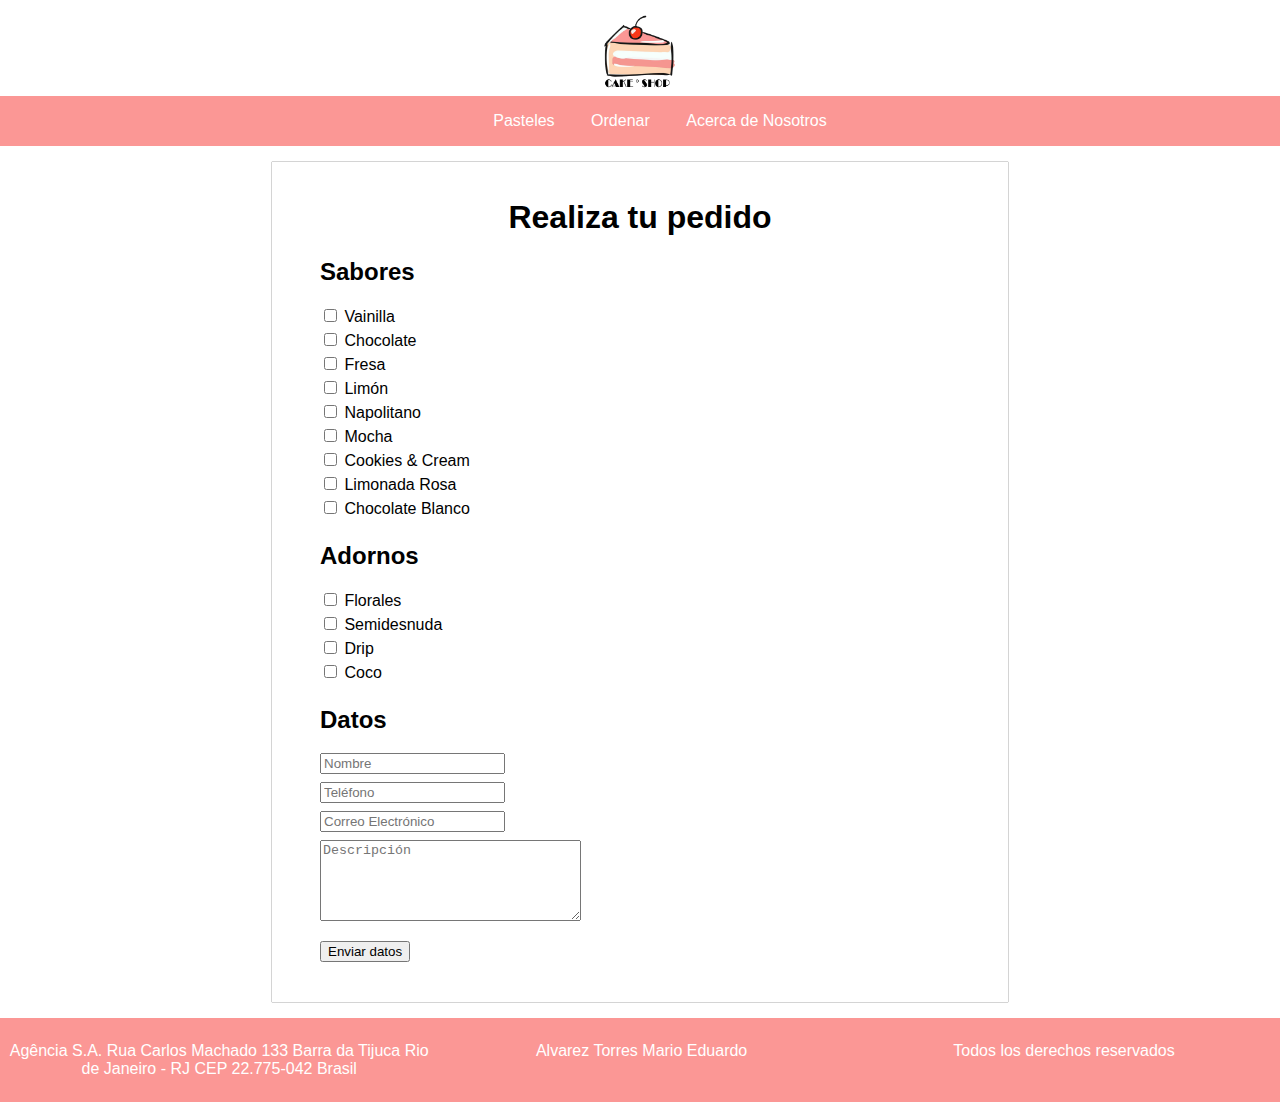
==== src/html/ordenar.html @ 7ceed5ff "Creacion de las siguientes dos pantallas con sus respectivos estilos" ====
<!DOCTYPE html>
<html lang="en">
<head>
    <meta charset="UTF-8">
    <meta http-equiv="X-UA-Compatible" content="IE=edge">
    <meta name="viewport" content="width=device-width, initial-scale=1.0">
    <link rel="stylesheet" href="../css/styles.css">
    <link rel="stylesheet" href="../css/ordenar.css">
    <title>Cake-Shop</title>
</head>
<body>
    <header>
       <a href="index.html" class="logo">
        <img src="../img/pastel.png" alt="Logo Pastel Cake Shop">
       </a>
        <nav class="navbar">
            <ul>
                <a href="index.html"><li>Pasteles</li></a>
                <a href="ordenar.html"><li>Ordenar</li></a>
                <a href="informacion.html"><li>Acerca de Nosotros</li></a>
            </ul>
        </nav>
    </header>
    
    <form action="">
        <div class="container-form">
            <center>
                <h1>Realiza tu pedido</h1>
            </center>
            <h2>Sabores</h2>
                <input type="checkbox" name="sabores" value="vainilla"> Vainilla<br>
                <input type="checkbox" name="sabores" value="mediodia"> Chocolate<br>
                <input type="checkbox" name="sabores" value="fresa"> Fresa<br>
                <input type="checkbox" name="sabores" value="limon"> Limón<br>
                <input type="checkbox" name="sabores" value="napolitano"> Napolitano<br>
                <input type="checkbox" name="sabores" value="mocha"> Mocha<br>
                <input type="checkbox" name="sabores" value="cookiescream"> Cookies & Cream<br>
                <input type="checkbox" name="sabores" value="limonadarosa"> Limonada Rosa<br>
                <input type="checkbox" name="sabores" value="chocolateblanco"> Chocolate Blanco<br>
            <h2>Adornos</h2>
            <label>
                <input type="checkbox" id="Florales">   <label for="Florales">Florales</label><br>
                <input type="checkbox" id="Semidesnuda"><label for="Semidesnuda"> Semidesnuda </label><br>
                <input type="checkbox" id="Drip">       <label for="Drip">Drip </label><br>
                <input type="checkbox" id="Coco">       <label for="Coco">Coco  </label><br>
            </label>
            <h2>Datos</h2>
                <input type="text" id="name" name="name" placeholder="Nombre"><br>
                <input type="tel"  id="telf" name="telf" placeholder="Teléfono"><br>
                <input type="email"id="email"name="email"placeholder="Correo Electrónico"><br>
                <textarea
                    name="textarea"
                    rows="5"
                    cols="30"
                    placeholder="Descripción"></textarea>
                <p><input type="submit" value="Enviar datos"></p>
        </div>
    </form>

    <footer class="footer">
        <p>Agência S.A.
            Rua Carlos Machado 133
            Barra da Tijuca
            Rio de Janeiro - RJ
            CEP 22.775-042
            Brasil</p>
        <p>Alvarez Torres Mario Eduardo</p>
        <p>Todos los derechos reservados</p>
    </footer>
</body>
</html>
---- src/css/styles.css ----
html {
    font-family: 'Gill Sans', 'Gill Sans MT', Calibri, 'Trebuchet MS', sans-serif;
}

body{
    position: relative;
    margin: auto;
    height: 100%;
}

header li {
    display: inline-block;
    padding: 0  1rem;
    transition: transform 250ms;
    color: white;
}

li{
    transition: transform 250ms;
}

header img{
    width: 6rem;
    padding: 0 46%;
    display: block;
}

.navbar {
    width: 100%;
    display: flex;
    justify-content: center;
    background-color: #fb9795
}

.cake-info{
    display: grid;
    grid-template-columns: 50% 50%;
    margin: 2rem;
}

.card-sabores,.card-adornos{
    display: grid;
    grid-template-columns: 50% 50%;
    align-items: center;
    border-radius: 1rem;
    box-shadow: 0px 1px 10px #969696;
    margin: 1rem 3rem;
    transition: transform 250ms;
    padding: 0px;
    width: 32rem;
}

.card-sabores img,.card-adornos img{
    border-radius: 1rem;
}

.card-sabores .information,.card-adornos .information{
    margin: auto;
}

.carrusel{
    border-radius: 1rem;
    box-shadow: 0px 1px 10px #a7a5a5;
    margin: 1rem 1rem;
}

footer {
    background-color: #fb9795;
    color: white;
    display: grid;
    grid-template-columns: 33% 33% 33%;
    padding: 0.5rem;
    position:relative;
    text-align: center;
    width: 100%;
}


.cake-info img{
    width: 100%;
    height: 100%;
}

.cake-info > *:hover {
    transform: translateX(10px);
}

header li:hover{
    transform: scale(1.2);
}

li:hover{
    transform: translateX(10px);
}

@media (max-width:679px){
    .cake-info{
        display: flex;
        flex-direction: column;
    }
}
---- src/css/ordenar.css ----
html {
    font-family: 'Gill Sans', 'Gill Sans MT', Calibri, 'Trebuchet MS', sans-serif;
}

.container-form{
    margin: 10px;
    box-shadow: 0px 0px 1px #000000;
    margin: 1rem auto;
    width: 50%;
}

.container-form{
    padding: 1rem 3rem;
}

input{
    margin-bottom: 0.5rem;
}
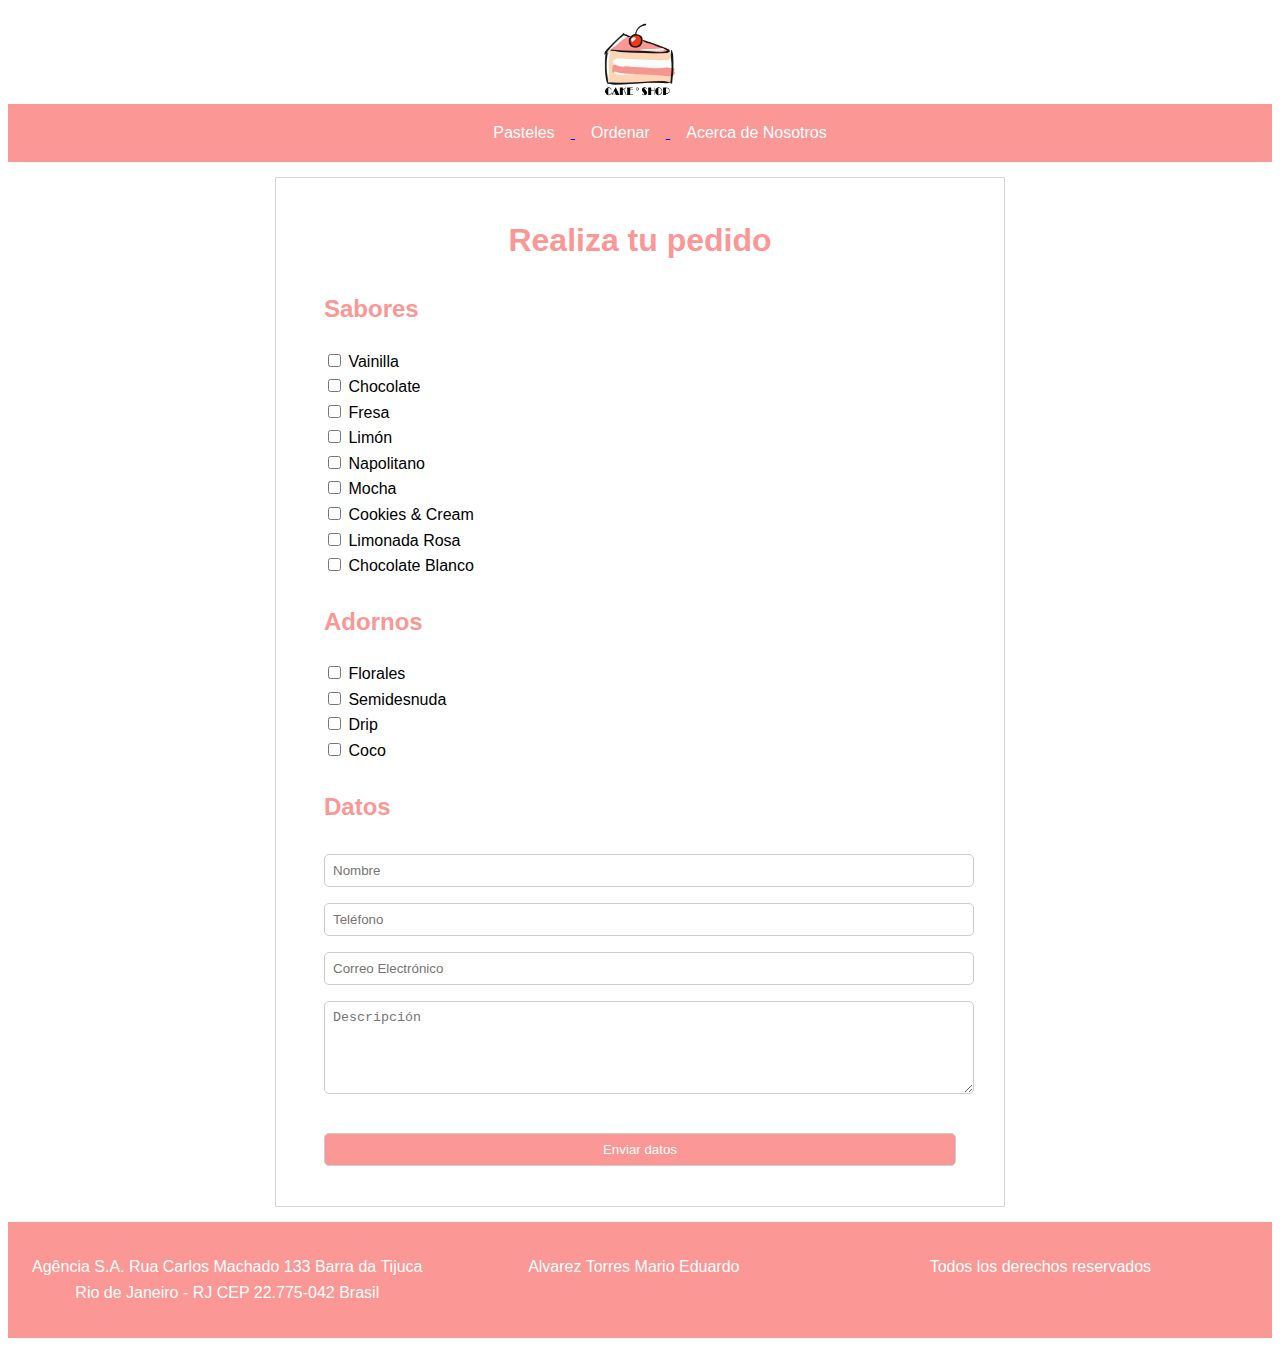
==== commit b98e6efb: "correcciones rapidas para mejor presentacion" ====
--- a/src/html/ordenar.html
+++ b/src/html/ordenar.html
@@ -1,72 +1,101 @@
 <!DOCTYPE html>
 <html lang="en">
-<head>
-    <meta charset="UTF-8">
-    <meta http-equiv="X-UA-Compatible" content="IE=edge">
-    <meta name="viewport" content="width=device-width, initial-scale=1.0">
-    <link rel="stylesheet" href="../css/styles.css">
-    <link rel="stylesheet" href="../css/ordenar.css">
+  <head>
+    <meta charset="UTF-8" />
+    <meta http-equiv="X-UA-Compatible" content="IE=edge" />
+    <meta name="viewport" content="width=device-width, initial-scale=1.0" />
+    <link rel="stylesheet" href="../css/styles.css" />
+    <link rel="stylesheet" href="../css/ordenar.css" />
     <title>Cake-Shop</title>
-</head>
-<body>
+  </head>
+
+  <body>
     <header>
-       <a href="index.html" class="logo">
-        <img src="../img/pastel.png" alt="Logo Pastel Cake Shop">
-       </a>
-        <nav class="navbar">
-            <ul>
-                <a href="index.html"><li>Pasteles</li></a>
-                <a href="ordenar.html"><li>Ordenar</li></a>
-                <a href="informacion.html"><li>Acerca de Nosotros</li></a>
-            </ul>
-        </nav>
+      <a href="index.html" class="logo">
+        <img src="../img/pastel.png" alt="Logo Pastel Cake Shop" />
+      </a>
+      <nav class="navbar">
+        <ul>
+          <a href="index.html">
+            <li>Pasteles</li>
+          </a>
+          <a href="ordenar.html">
+            <li>Ordenar</li>
+          </a>
+          <a href="informacion.html">
+            <li>Acerca de Nosotros</li>
+          </a>
+        </ul>
+      </nav>
     </header>
-    
+
     <form action="">
-        <div class="container-form">
-            <center>
-                <h1>Realiza tu pedido</h1>
-            </center>
-            <h2>Sabores</h2>
-                <input type="checkbox" name="sabores" value="vainilla"> Vainilla<br>
-                <input type="checkbox" name="sabores" value="mediodia"> Chocolate<br>
-                <input type="checkbox" name="sabores" value="fresa"> Fresa<br>
-                <input type="checkbox" name="sabores" value="limon"> Limón<br>
-                <input type="checkbox" name="sabores" value="napolitano"> Napolitano<br>
-                <input type="checkbox" name="sabores" value="mocha"> Mocha<br>
-                <input type="checkbox" name="sabores" value="cookiescream"> Cookies & Cream<br>
-                <input type="checkbox" name="sabores" value="limonadarosa"> Limonada Rosa<br>
-                <input type="checkbox" name="sabores" value="chocolateblanco"> Chocolate Blanco<br>
-            <h2>Adornos</h2>
-            <label>
-                <input type="checkbox" id="Florales">   <label for="Florales">Florales</label><br>
-                <input type="checkbox" id="Semidesnuda"><label for="Semidesnuda"> Semidesnuda </label><br>
-                <input type="checkbox" id="Drip">       <label for="Drip">Drip </label><br>
-                <input type="checkbox" id="Coco">       <label for="Coco">Coco  </label><br>
-            </label>
-            <h2>Datos</h2>
-                <input type="text" id="name" name="name" placeholder="Nombre"><br>
-                <input type="tel"  id="telf" name="telf" placeholder="Teléfono"><br>
-                <input type="email"id="email"name="email"placeholder="Correo Electrónico"><br>
-                <textarea
-                    name="textarea"
-                    rows="5"
-                    cols="30"
-                    placeholder="Descripción"></textarea>
-                <p><input type="submit" value="Enviar datos"></p>
+      <div class="container-form">
+        <center>
+          <h1>Realiza tu pedido</h1>
+        </center>
+        <h2>Sabores</h2>
+        <input type="checkbox" name="sabores" value="vainilla" /> Vainilla<br />
+        <input type="checkbox" name="sabores" value="mediodia" /> Chocolate
+        <br />
+        <input type="checkbox" name="sabores" value="fresa" /> Fresa<br />
+        <input type="checkbox" name="sabores" value="limon" /> Limón<br />
+        <input type="checkbox" name="sabores" value="napolitano" /> Napolitano
+        <br />
+        <input type="checkbox" name="sabores" value="mocha" /> Mocha<br />
+        <input type="checkbox" name="sabores" value="cookiescream" /> Cookies &
+        Cream
+        <br />
+        <input type="checkbox" name="sabores" value="limonadarosa" /> Limonada
+        Rosa
+        <br />
+        <input type="checkbox" name="sabores" value="chocolateblanco" />
+        Chocolate Blanco<br />
+        <h2>Adornos</h2>
+        <label>
+          <input type="checkbox" id="Florales" />
+          <label for="Florales">Florales</label><br />
+          <input type="checkbox" id="Semidesnuda" /><label for="Semidesnuda">
+            Semidesnuda </label
+          ><br />
+          <input type="checkbox" id="Drip" /> <label for="Drip">Drip </label
+          ><br />
+          <input type="checkbox" id="Coco" /> <label for="Coco">Coco </label
+          ><br />
+        </label>
+        <h2>Datos</h2>
+        <div class="write">
+          <input type="text" id="name" name="name" placeholder="Nombre" /><br />
+          <input
+            type="tel"
+            id="telf"
+            name="telf"
+            placeholder="Teléfono"
+          /><br />
+          <input
+            type="email"
+            id="email"
+            name="email"
+            placeholder="Correo Electrónico"
+          /><br />
+          <textarea
+            name="textarea"
+            rows="5"
+            cols="30"
+            placeholder="Descripción"
+          ></textarea>
+          <p><input type="submit" value="Enviar datos" /></p>
         </div>
+      </div>
     </form>
 
     <footer class="footer">
-        <p>Agência S.A.
-            Rua Carlos Machado 133
-            Barra da Tijuca
-            Rio de Janeiro - RJ
-            CEP 22.775-042
-            Brasil</p>
-        <p>Alvarez Torres Mario Eduardo</p>
-        <p>Todos los derechos reservados</p>
+      <p>
+        Agência S.A. Rua Carlos Machado 133 Barra da Tijuca Rio de Janeiro - RJ
+        CEP 22.775-042 Brasil
+      </p>
+      <p>Alvarez Torres Mario Eduardo</p>
+      <p>Todos los derechos reservados</p>
     </footer>
-</body>
+  </body>
 </html>
-
--- a/src/css/styles.css
+++ b/src/css/styles.css
@@ -1,25 +1,27 @@
 html {
-    font-family: 'Gill Sans', 'Gill Sans MT', Calibri, 'Trebuchet MS', sans-serif;
+    font-family: Arial, sans-serif;
+    line-height: 1.6;
+    background-color: #ffffff;
 }
 
-body{
-    position: relative;
-    margin: auto;
-    height: 100%;
+body {
+    display: flex;
+    flex-direction: column;
+    min-height: 100vh;
 }
 
 header li {
     display: inline-block;
-    padding: 0  1rem;
+    padding: 0 1rem;
     transition: transform 250ms;
     color: white;
 }
 
-li{
+li {
     transition: transform 250ms;
 }
 
-header img{
+header img {
     width: 6rem;
     padding: 0 46%;
     display: block;
@@ -32,13 +34,14 @@
     background-color: #fb9795
 }
 
-.cake-info{
+.cake-info {
     display: grid;
     grid-template-columns: 50% 50%;
     margin: 2rem;
 }
 
-.card-sabores,.card-adornos{
+.card-sabores,
+.card-adornos {
     display: grid;
     grid-template-columns: 50% 50%;
     align-items: center;
@@ -50,15 +53,22 @@
     width: 32rem;
 }
 
-.card-sabores img,.card-adornos img{
+.card-sabores img,
+.card-adornos img {
     border-radius: 1rem;
 }
 
-.card-sabores .information,.card-adornos .information{
+.card-sabores .information,
+.card-adornos .information {
     margin: auto;
 }
 
-.carrusel{
+.card-sabores:hover,
+.card-adornos:hover {
+    transform: scale(1.05);
+}
+
+.carrusel {
     border-radius: 1rem;
     box-shadow: 0px 1px 10px #a7a5a5;
     margin: 1rem 1rem;
@@ -70,32 +80,39 @@
     display: grid;
     grid-template-columns: 33% 33% 33%;
     padding: 0.5rem;
-    position:relative;
-    text-align: center;
-    width: 100%;
+    margin-top: auto;
 }
 
-
-.cake-info img{
+.cake-info img {
     width: 100%;
     height: 100%;
 }
 
-.cake-info > *:hover {
+.cake-info>*:hover {
     transform: translateX(10px);
 }
 
-header li:hover{
+header li:hover {
     transform: scale(1.2);
 }
 
-li:hover{
+li:hover {
     transform: translateX(10px);
 }
 
-@media (max-width:679px){
-    .cake-info{
+.footer {
+    font-family: 'Gill Sans', 'Gill Sans MT', Calibri, 'Trebuchet MS', sans-serif;
+    background-color: #fb9795;
+    color: white;
+    padding: 1rem;
+    text-align: center;
+}
+
+@media (max-width:1200px) {
+    .cake-info {
         display: flex;
         flex-direction: column;
+        align-items: center;
+        align-self: center;
     }
-}
+}--- a/src/css/ordenar.css
+++ b/src/css/ordenar.css
@@ -2,17 +2,52 @@
     font-family: 'Gill Sans', 'Gill Sans MT', Calibri, 'Trebuchet MS', sans-serif;
 }
 
-.container-form{
+.container-form {
     margin: 10px;
     box-shadow: 0px 0px 1px #000000;
     margin: 1rem auto;
     width: 50%;
 }
 
-.container-form{
+.container-form {
     padding: 1rem 3rem;
 }
 
-input{
-    margin-bottom: 0.5rem;
+.container-form h1 {
+    color: #fb9795;
 }
+
+h2 {
+    margin-top: 1.5rem;
+    color: #fb9795;
+}
+
+.write input,
+.write textarea {
+    width: 100%;
+    padding: 0.5rem;
+    margin: 0.5rem 0;
+    border: 1px solid #ccc;
+    border-radius: 5px;
+}
+
+.write input[type="submit"] {
+    background-color: #fb9795;
+    color: white;
+    cursor: pointer;
+}
+
+.write input[type="submit"]:hover {
+    background-color: #e06666;
+}
+
+
+/* Footer Styles */
+
+.footer {
+    font-family: 'Gill Sans', 'Gill Sans MT', Calibri, 'Trebuchet MS', sans-serif;
+    background-color: #fb9795;
+    color: white;
+    padding: 1rem;
+    text-align: center;
+}